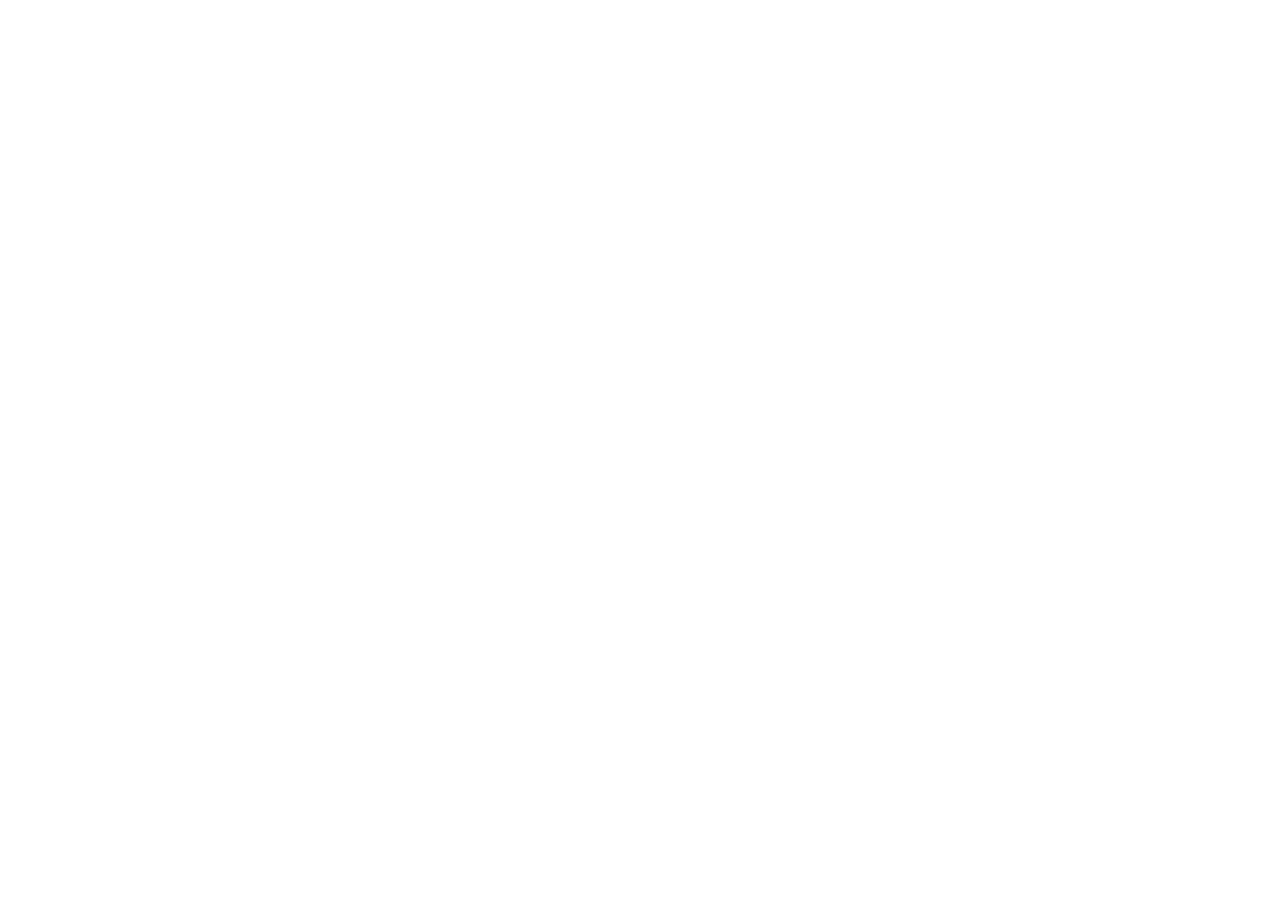
==== iot-door-counter/web/index.html @ 21b07647 "Khung chung ban đầu" ====
<!DOCTYPE html>
<!--
  [Người E] Giao diện web - CHƯA LÀM, E viết trong file này.

  Cần có (theo đề):
    - Biểu đồ số lượt theo giờ (gợi ý Chart.js)
    - Nút đặt lại số đếm (reset)
  Nên có: số lượt hôm nay, trạng thái phòng (có người / trống), tự cập nhật mỗi vài giây.

  Chỉ gọi API theo docs/API.md:
    GET /api/status, GET /api/stats/hourly, POST /api/reset
-->
<html lang="vi">
<head><meta charset="utf-8"><title>Đếm lượt người qua cửa</title></head>
<body>
  <!-- TODO(E) -->
</body>
</html>
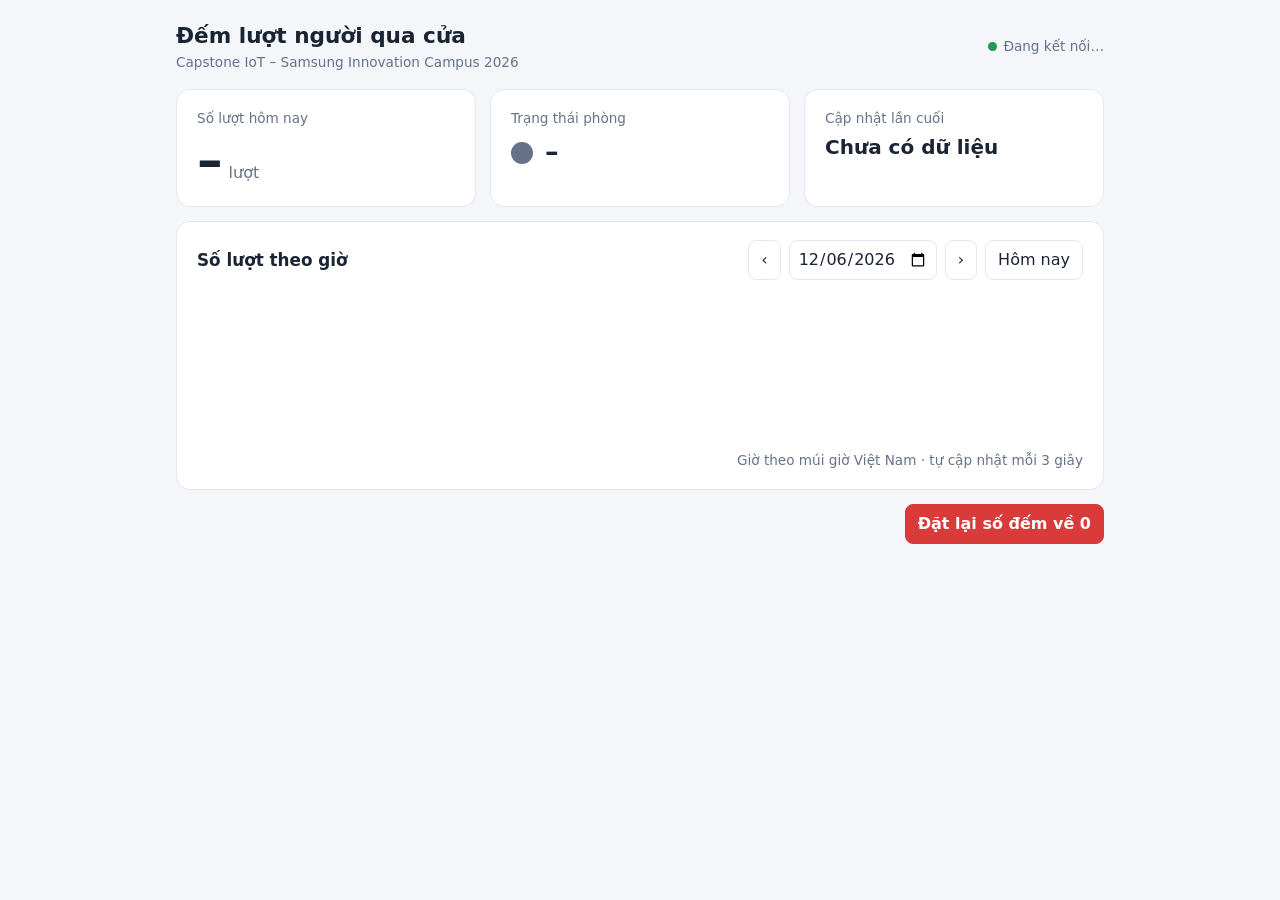
==== commit e39257ab: "Hoàn thiện UI và thêm server giả lập mock API" ====
--- a/iot-door-counter/web/index.html
+++ b/iot-door-counter/web/index.html
@@ -11,8 +11,316 @@
     GET /api/status, GET /api/stats/hourly, POST /api/reset
 -->
 <html lang="vi">
-<head><meta charset="utf-8"><title>Đếm lượt người qua cửa</title></head>
+<head>
+  <meta charset="utf-8">
+  <meta name="viewport" content="width=device-width, initial-scale=1">
+  <title>Đếm lượt người qua cửa</title>
+<style>
+  :root {
+    --bg: #f4f6fa; --card: #ffffff; --text: #1b2433; --muted: #66728a; --line: #e3e8f0;
+    --accent: #2f6fed; --accent-soft: #bcd0fa;
+    --occupied: #d93a3a; --occupied-soft: #fde9e9;   /* LED đỏ  = có người */
+    --empty: #1f9d55;    --empty-soft: #e3f6ea;      /* LED xanh = phòng trống */
+    --warn-bg: #fff4d6; --warn-text: #7a5600;
+  }
+  @media (prefers-color-scheme: dark) {
+    :root {
+      --bg: #11161f; --card: #1a212d; --text: #e8edf5; --muted: #93a0b8; --line: #2a3445;
+      --accent: #6b9bff; --accent-soft: #34507f;
+      --occupied: #ff6b6b; --occupied-soft: #3a1f24;
+      --empty: #4cd488;    --empty-soft: #173326;
+      --warn-bg: #3a3017; --warn-text: #f3d684;
+    }
+  }
+  * { box-sizing: border-box; }
+  body { margin: 0; background: var(--bg); color: var(--text);
+         font: 16px/1.5 system-ui, -apple-system, "Segoe UI", Roboto, sans-serif; }
+  .wrap { max-width: 960px; margin: 0 auto; padding: 20px 16px 40px; }
+  header { display: flex; flex-wrap: wrap; align-items: center; justify-content: space-between; gap: 8px; margin-bottom: 16px; }
+  h1 { font-size: 1.35rem; margin: 0; }
+  .sub { color: var(--muted); font-size: .85rem; }
+  #conn { display: inline-flex; align-items: center; gap: 6px; font-size: .85rem; color: var(--muted); }
+  #conn i { width: 9px; height: 9px; border-radius: 50%; background: var(--empty); display: inline-block; }
+  #conn.off i { background: var(--occupied); }
+  #conn.off { color: var(--occupied); }
+
+  .banner { display: none; background: var(--warn-bg); color: var(--warn-text); padding: 10px 14px;
+            border-radius: 10px; margin-bottom: 14px; font-size: .92rem; }
+  .banner.show { display: block; }
+
+  .cards { display: grid; grid-template-columns: repeat(auto-fit, minmax(240px, 1fr)); gap: 14px; margin-bottom: 14px; }
+  .card { background: var(--card); border: 1px solid var(--line); border-radius: 14px; padding: 18px 20px; }
+  .label { color: var(--muted); font-size: .85rem; margin-bottom: 4px; }
+  .big { font-size: 3.2rem; font-weight: 700; line-height: 1.1; font-variant-numeric: tabular-nums; }
+  .unit { font-size: 1rem; font-weight: 500; color: var(--muted); margin-left: 6px; }
+
+  #room { display: flex; align-items: center; gap: 12px; }
+  #room .dot { width: 22px; height: 22px; border-radius: 50%; background: var(--muted); flex: none; }
+  #room .txt { font-size: 1.7rem; font-weight: 700; }
+  #roomCard.occupied { background: var(--occupied-soft); border-color: var(--occupied); }
+  #roomCard.occupied .dot { background: var(--occupied); box-shadow: 0 0 0 5px color-mix(in srgb, var(--occupied) 25%, transparent); }
+  #roomCard.occupied .txt { color: var(--occupied); }
+  #roomCard.empty { background: var(--empty-soft); border-color: var(--empty); }
+  #roomCard.empty .dot { background: var(--empty); box-shadow: 0 0 0 5px color-mix(in srgb, var(--empty) 25%, transparent); }
+  #roomCard.empty .txt { color: var(--empty); }
+
+  .chartHead { display: flex; flex-wrap: wrap; align-items: center; justify-content: space-between; gap: 10px; margin-bottom: 10px; }
+  .chartHead h2 { margin: 0; font-size: 1.05rem; }
+  .tools { display: flex; align-items: center; gap: 8px; flex-wrap: wrap; }
+  input[type=date] { font: inherit; padding: 6px 8px; border: 1px solid var(--line); border-radius: 8px;
+                     background: var(--card); color: var(--text); }
+  button { font: inherit; cursor: pointer; border-radius: 8px; border: 1px solid var(--line);
+           background: var(--card); color: var(--text); padding: 7px 12px; }
+  button:hover { border-color: var(--accent); }
+  button.danger { background: var(--occupied); border-color: var(--occupied); color: #fff; font-weight: 600; }
+  button.danger:hover { filter: brightness(1.08); }
+  button:disabled { opacity: .55; cursor: wait; }
+
+  #chartBox { position: relative; }
+  svg { width: 100%; height: auto; display: block; }
+  svg text { fill: var(--muted); font-size: 11px; }
+  .grid { stroke: var(--line); stroke-width: 1; }
+  .bar { fill: var(--accent-soft); transition: fill .12s; }
+  .bar.now { fill: var(--accent); }
+  .bar.hover { fill: var(--accent); }
+  .val { fill: var(--text) !important; font-weight: 600; }
+  #tip { position: absolute; pointer-events: none; background: var(--text); color: var(--bg); padding: 4px 9px;
+         border-radius: 6px; font-size: .8rem; white-space: nowrap; transform: translate(-50%, -110%); display: none; }
+  #empty { display: none; text-align: center; color: var(--muted); padding: 8px 0 0; font-size: .9rem; }
+  .foot { display: flex; flex-wrap: wrap; justify-content: space-between; gap: 8px; margin-top: 10px; color: var(--muted); font-size: .85rem; }
+</style>
+</head>
 <body>
-  <!-- TODO(E) -->
+<div class="wrap">
+  <header>
+    <div>
+      <h1>Đếm lượt người qua cửa</h1>
+      <div class="sub">Capstone IoT – Samsung Innovation Campus 2026</div>
+    </div>
+    <div id="conn"><i></i><span id="connTxt">Đang kết nối…</span></div>
+  </header>
+
+  <div id="banner" class="banner" role="alert"></div>
+
+  <section class="cards">
+    <div class="card">
+      <div class="label">Số lượt hôm nay</div>
+      <div><span class="big" id="count">–</span><span class="unit">lượt</span></div>
+    </div>
+    <div class="card" id="roomCard">
+      <div class="label">Trạng thái phòng</div>
+      <div id="room"><span class="dot"></span><span class="txt" id="roomTxt">–</span></div>
+    </div>
+    <div class="card">
+      <div class="label">Cập nhật lần cuối</div>
+      <div style="font-size:1.25rem;font-weight:600" id="last">–</div>
+      <div class="sub" id="lastAgo">&nbsp;</div>
+    </div>
+  </section>
+
+  <section class="card">
+    <div class="chartHead">
+      <h2>Số lượt theo giờ</h2>
+      <div class="tools">
+        <button id="prev" title="Ngày trước" aria-label="Ngày trước">‹</button>
+        <input type="date" id="date" aria-label="Chọn ngày">
+        <button id="next" title="Ngày sau" aria-label="Ngày sau">›</button>
+        <button id="today">Hôm nay</button>
+      </div>
+    </div>
+    <div id="chartBox"><svg id="chart" role="img" aria-label="Biểu đồ số lượt theo giờ"></svg><div id="tip"></div></div>
+    <div id="empty">Chưa có lượt nào trong ngày này.</div>
+    <div class="foot">
+      <span id="total">&nbsp;</span>
+      <span>Giờ theo múi giờ Việt Nam · tự cập nhật mỗi 3 giây</span>
+    </div>
+  </section>
+
+  <div style="margin-top:14px;display:flex;justify-content:flex-end">
+    <button class="danger" id="reset">Đặt lại số đếm về 0</button>
+  </div>
+</div>
+
+<script>
+"use strict";
+// ---------- Cấu hình ----------
+const API = (new URLSearchParams(location.search).get("api") || "").replace(/\/$/, "");
+const REFRESH_MS = 3000;
+const TZ = "Asia/Ho_Chi_Minh";
+
+// ---------- Tiện ích ----------
+const $ = (id) => document.getElementById(id);
+const pad = (n) => String(n).padStart(2, "0");
+
+function vnParts(d) {           // ngày/giờ hiện tại theo giờ VN
+  const p = Object.fromEntries(new Intl.DateTimeFormat("en-CA", {
+    timeZone: TZ, hourCycle: "h23", year: "numeric", month: "2-digit", day: "2-digit", hour: "2-digit"
+  }).formatToParts(d).map(x => [x.type, x.value]));
+  return { date: `${p.year}-${p.month}-${p.day}`, hour: +p.hour };
+}
+const todayVN = () => vnParts(new Date()).date;
+function shiftDate(str, days) {
+  const [y, m, d] = str.split("-").map(Number);
+  const t = new Date(Date.UTC(y, m - 1, d + days));
+  return `${t.getUTCFullYear()}-${pad(t.getUTCMonth() + 1)}-${pad(t.getUTCDate())}`;
+}
+function fmtTime(iso) {
+  return new Intl.DateTimeFormat("vi-VN", { timeZone: TZ, hour: "2-digit", minute: "2-digit", second: "2-digit",
+    day: "2-digit", month: "2-digit", hourCycle: "h23" }).format(new Date(iso));
+}
+function ago(iso) {
+  const s = Math.max(0, Math.round((Date.now() - new Date(iso)) / 1000));
+  if (s < 60) return `${s} giây trước`;
+  if (s < 3600) return `${Math.floor(s / 60)} phút trước`;
+  return `${Math.floor(s / 3600)} giờ trước`;
+}
+async function api(path, opts) {
+  const r = await fetch(API + path, opts);
+  if (!r.ok) throw new Error(`${path} → HTTP ${r.status}`);
+  return r.json();
+}
+
+// ---------- Kết nối ----------
+let failures = 0;
+function setConn(ok, msg) {
+  $("conn").classList.toggle("off", !ok);
+  $("connTxt").textContent = ok ? "Đã kết nối server" : "Mất kết nối";
+  const b = $("banner");
+  b.classList.toggle("show", !ok);
+  if (!ok) b.textContent = "Không lấy được dữ liệu từ server" + (msg ? ` (${msg})` : "") +
+    ". Đang thử lại… Kiểm tra server đã chạy và IP/cổng đúng chưa.";
+}
+
+// ---------- Trạng thái ----------
+let lastUpdateIso = null;
+async function loadStatus() {
+  const s = await api("/api/status");
+  $("count").textContent = s.count_today ?? 0;
+  const card = $("roomCard");
+  card.classList.remove("occupied", "empty");
+  if (s.room_status === "occupied") { card.classList.add("occupied"); $("roomTxt").textContent = "Có người"; }
+  else if (s.room_status === "empty") { card.classList.add("empty"); $("roomTxt").textContent = "Phòng trống"; }
+  else $("roomTxt").textContent = "Chưa rõ";
+  lastUpdateIso = s.last_update || null;
+  renderLast();
+}
+function renderLast() {
+  $("last").textContent = lastUpdateIso ? fmtTime(lastUpdateIso) : "Chưa có dữ liệu";
+  $("lastAgo").textContent = lastUpdateIso ? ago(lastUpdateIso) : " ";
+}
+
+// ---------- Biểu đồ (SVG tự vẽ, không cần thư viện) ----------
+let W = 720, H = 300;
+const M = { l: 34, r: 8, t: 22, b: 30 };
+function niceMax(v) {
+  if (v <= 5) return 5;
+  const p = Math.pow(10, Math.floor(Math.log10(v)));
+  for (const k of [1, 2, 2.5, 5, 10]) if (k * p >= v) return k * p;
+  return v;
+}
+function drawChart(hours, highlightHour) {
+  const svg = $("chart");
+  // co theo độ rộng màn hình: điện thoại dùng khung hẹp để chữ/cột không bị bé
+  W = Math.max(340, Math.min(720, $("chartBox").clientWidth || 720));
+  H = W < 520 ? 260 : 300;
+  const labelStep = W < 520 ? 4 : 2;
+  svg.setAttribute("viewBox", `0 0 ${W} ${H}`);
+  const counts = Array.from({ length: 24 }, (_, h) => (hours.find(x => x.hour === h) || {}).count || 0);
+  const max = niceMax(Math.max(...counts));
+  const iw = W - M.l - M.r, ih = H - M.t - M.b, bw = iw / 24;
+  const y = (v) => M.t + ih - (v / max) * ih;
+  let g = "";
+  for (let i = 0; i <= 5; i++) {              // đường lưới + nhãn trục Y
+    const v = (max / 5) * i, yy = y(v);
+    g += `<line class="grid" x1="${M.l}" x2="${W - M.r}" y1="${yy}" y2="${yy}"/>` +
+         `<text x="${M.l - 6}" y="${yy + 4}" text-anchor="end">${Number.isInteger(v) ? v : v.toFixed(1)}</text>`;
+  }
+  counts.forEach((c, h) => {
+    const x = M.l + h * bw, bh = (c / max) * ih;
+    g += `<g data-h="${h}">` +
+         `<rect class="hit" x="${x}" y="${M.t}" width="${bw}" height="${ih}" fill="transparent"/>` +
+         `<rect class="bar${h === highlightHour ? " now" : ""}" x="${x + 3}" y="${y(c)}" width="${bw - 6}" height="${bh}" rx="3"/>` +
+         (c > 0 ? `<text class="val" x="${x + bw / 2}" y="${y(c) - 4}" text-anchor="middle">${c}</text>` : "") +
+         (h % labelStep === 0 ? `<text x="${x + bw / 2}" y="${H - 10}" text-anchor="middle">${pad(h)}h</text>` : "") +
+         `</g>`;
+  });
+  svg.innerHTML = g;
+  const total = counts.reduce((a, b) => a + b, 0);
+  const peak = Math.max(...counts);
+  $("total").textContent = total
+    ? `Tổng trong ngày: ${total} lượt · cao điểm lúc ${counts.indexOf(peak)}h (${peak} lượt)`
+    : " ";
+  $("empty").style.display = total ? "none" : "block";
+}
+// tooltip khi rê chuột
+$("chart").addEventListener("mousemove", (e) => {
+  const g = e.target.closest("g[data-h]"), tip = $("tip");
+  document.querySelectorAll(".bar.hover").forEach(b => b.classList.remove("hover"));
+  if (!g) { tip.style.display = "none"; return; }
+  const h = +g.dataset.h;
+  g.querySelector(".bar").classList.add("hover");
+  const c = (lastHours.find(x => x.hour === h) || {}).count || 0;
+  const box = $("chartBox").getBoundingClientRect();
+  tip.textContent = `${pad(h)}:00 – ${pad(h)}:59 · ${c} lượt`;
+  tip.style.left = (e.clientX - box.left) + "px";
+  tip.style.top = (e.clientY - box.top) + "px";
+  tip.style.display = "block";
+});
+$("chart").addEventListener("mouseleave", () => {
+  $("tip").style.display = "none";
+  document.querySelectorAll(".bar.hover").forEach(b => b.classList.remove("hover"));
+});
+
+let lastHours = [], lastHL = -1;
+window.addEventListener("resize", () => lastHours.length && drawChart(lastHours, lastHL));
+async function loadHourly() {
+  const date = $("date").value || todayVN();
+  const d = await api(`/api/stats/hourly?date=${encodeURIComponent(date)}`);
+  lastHours = d.hours || [];
+  lastHL = date === todayVN() ? vnParts(new Date()).hour : -1;
+  drawChart(lastHours, lastHL);
+}
+
+// ---------- Vòng cập nhật ----------
+let busy = false;
+async function refresh() {
+  if (busy) return;
+  busy = true;
+  try {
+    await Promise.all([loadStatus(), loadHourly()]);
+    failures = 0; setConn(true);
+  } catch (e) {
+    failures++;
+    if (failures >= 2) setConn(false, e.message);   // lỗi 1 lần chưa báo, tránh nháy
+  } finally { busy = false; }
+}
+
+// ---------- Sự kiện giao diện ----------
+$("date").value = todayVN();
+$("date").max = todayVN();
+$("date").addEventListener("change", refresh);
+$("prev").onclick = () => { $("date").value = shiftDate($("date").value || todayVN(), -1); refresh(); };
+$("next").onclick = () => {
+  const n = shiftDate($("date").value || todayVN(), 1);
+  if (n <= todayVN()) { $("date").value = n; refresh(); }
+};
+$("today").onclick = () => { $("date").value = todayVN(); refresh(); };
+
+$("reset").onclick = async () => {
+  if (!confirm("Đặt lại số đếm về 0?\n(Biểu đồ theo giờ vẫn giữ lịch sử.)")) return;
+  const btn = $("reset"); btn.disabled = true;
+  try {
+    await api("/api/reset", { method: "POST" });
+    $("count").textContent = "0";               // phản hồi ngay, lần refresh sau sẽ xác nhận
+    await refresh();
+  } catch (e) {
+    alert("Reset thất bại: " + e.message);
+  } finally { btn.disabled = false; }
+};
+
+refresh();
+setInterval(refresh, REFRESH_MS);
+setInterval(renderLast, 1000);     // cập nhật "x giây trước" mượt hơn
+</script>
 </body>
 </html>
